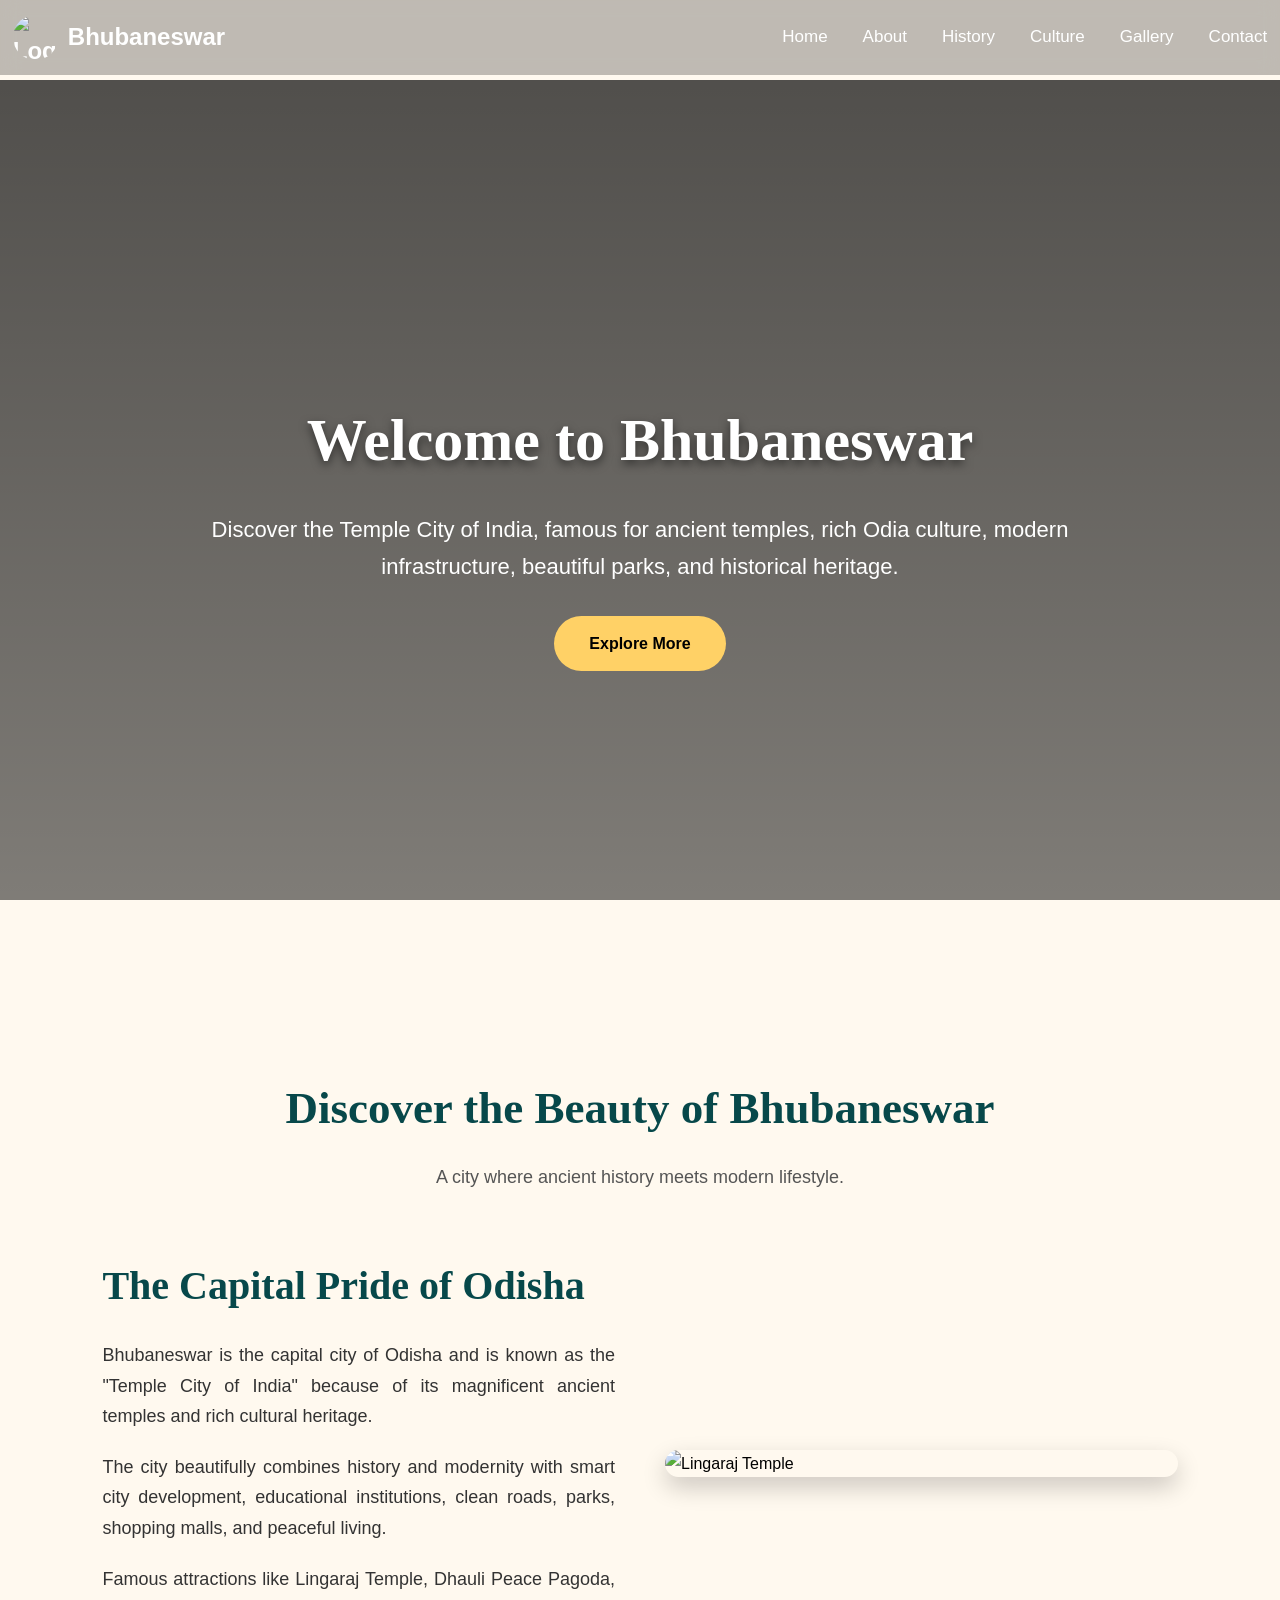
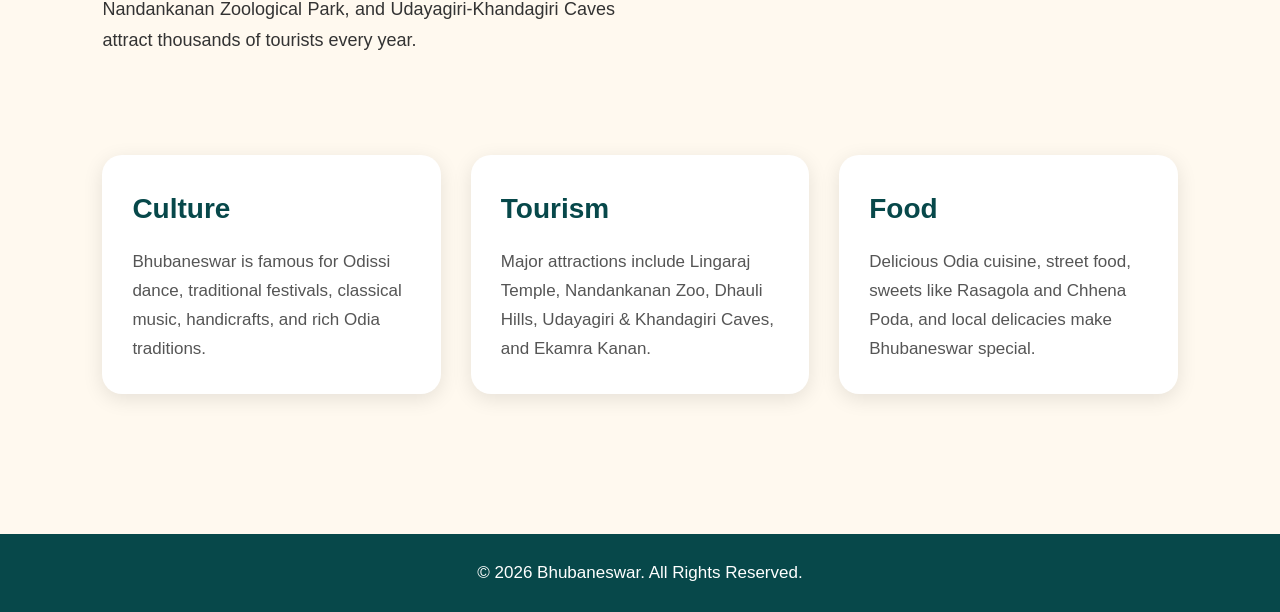
==== Preetisudha_TaskSubmission/Task4/index.html @ 6d7b1679 "Add files via upload" ====
<!DOCTYPE html>
<html lang="en">
<head>
  <meta charset="UTF-8" />
  <meta name="viewport" content="width=device-width, initial-scale=1.0" />
  <title>Bhubaneswar | Home</title>
  <link rel="shortcut icon" href="/image/favicon.jpg" type="image/x-icon" />
  <link rel="stylesheet" href="style.css">
</head>

<body>
  <nav>
    <div class="logo">
      <img src="/image/favicon.jpg" alt="Logo">
      <span>Bhubaneswar</span>
    </div>
    <ul class="nav-links">
      <li><a href="index.html">Home</a></li>
      <li><a href="about.html">About</a></li>
      <li><a href="history.html">History</a></li>
      <li><a href="culture.html">Culture</a></li>
      <li><a href="gallery.html">Gallery</a></li>
      <li><a href="contact.html">Contact</a></li>
    </ul>
  </nav>

  <header>
    <div class="hero-content">
      <h1>Welcome to Bhubaneswar</h1>
      <p>
        Discover the Temple City of India, famous for
        ancient temples, rich Odia culture, modern infrastructure,
        beautiful parks, and historical heritage.
      </p>
      <a href="#intro" class="hero-btn">Explore More</a>
    </div>
  </header>

  <main>
    <div class="section-title" id="intro">
      <h2>Discover the Beauty of Bhubaneswar</h2>
      <p>
        A city where ancient history meets modern lifestyle.
      </p>
    </div>
    <section class="intro-container">
      <div class="intro-text">
        <h3>The Capital Pride of Odisha</h3>
        <p>
          Bhubaneswar is the capital city of Odisha and is known
          as the "Temple City of India" because of its magnificent
          ancient temples and rich cultural heritage.
        </p>
        <p>
          The city beautifully combines history and modernity with
          smart city development, educational institutions,
          clean roads, parks, shopping malls, and peaceful living.
        </p>
        <p>
          Famous attractions like Lingaraj Temple, Dhauli Peace Pagoda,
          Nandankanan Zoological Park, and Udayagiri-Khandagiri Caves
          attract thousands of tourists every year.
        </p>
      </div>
      <div class="intro-image">
        <img
          src="/image/lingaraj.jpg"
          alt="Lingaraj Temple"
        >
      </div>
    </section>
    <section class="card-section">
      <div class="cards">
        <div class="card">
          <h3>Culture</h3>
          <p>
            Bhubaneswar is famous for Odissi dance,
            traditional festivals, classical music,
            handicrafts, and rich Odia traditions.
          </p>
        </div>
        <div class="card">
          <h3>Tourism</h3>
          <p>
            Major attractions include Lingaraj Temple,
            Nandankanan Zoo, Dhauli Hills,
            Udayagiri & Khandagiri Caves, and Ekamra Kanan.
          </p>
        </div>
        <div class="card">
          <h3>Food</h3>
          <p>
            Delicious Odia cuisine, street food,
            sweets like Rasagola and Chhena Poda,
            and local delicacies make Bhubaneswar special.
          </p>
        </div>
      </div>
    </section>
  </main>
  <footer>
    &copy;
    <script>
      document.write(new Date().getFullYear())
    </script>
    Bhubaneswar. All Rights Reserved.
  </footer>
</body>
</html>
---- Preetisudha_TaskSubmission/Task4/style.css ----
*{
      margin:0;
      padding:0;
      box-sizing:border-box;
      scroll-behavior:smooth;
    }
    body{
      font-family:'Segoe UI', Tahoma, Geneva, Verdana, sans-serif;
      background:rgb(255, 249, 239);
      overflow-x:hidden;
      line-height:1.7;
      padding-top:80px;
    }
    img{
      width:100%;
      display:block;
    }

    a{
      text-decoration:none;
      color:white;
    }

    li{
      list-style:none;
    }
    nav{
      width:100%;
      position:fixed;
      top: 0;
      left:0;
      z-index:1000;

      display:flex;
      justify-content:space-between;
      align-items:center;

      padding:15px 1%;

      background:rgba(0,0,0,0.25);
      backdrop-filter:blur(10px);
    }

    .logo{
      display:flex;
      align-items:center;
      gap:10px;
      color:white;
      font-size:24px;
      font-weight:700;
    }

    .logo img{
      width:45px;
      height:45px;
      border-radius:50%;
    }

    .nav-links{
      display:flex;
      gap:35px;
    }

    .nav-links a{
      position:relative;
      font-size:17px;
      font-weight:500;
      transition:0.3s;
    }

    .nav-links a:hover{
      color:#ffd166;
    }

    .nav-links a::after{
      content:"";
      position:absolute;
      left:0;
      bottom:-5px;
      width:0%;
      height:2px;
      background:#ffd166;
      transition:0.3s;
    }

    .nav-links a:hover::after{
      width:100%;
    }

    header{
      width:100%;
      min-height:100vh;

      background:
      linear-gradient(rgba(0,0,0,0.7), rgba(0,0,0,0.5)),
      url('/image/gallery3.jpg');

      background-size:cover;
      background-position:center;
      background-repeat:no-repeat;
      background-attachment:fixed;

      display:flex;
      justify-content:center;
      align-items:center;
      text-align:center;
      padding:20px;
    }

    .hero-content{
      color:white;
      max-width:900px;
      animation:fadeIn 1.2s ease;
    }

    .hero-content h1{
      font-size:60px;
      margin-bottom:20px;
      font-family:Georgia, 'Times New Roman', Times, serif;
      text-shadow:0px 4px 10px rgba(0,0,0,0.5);
    }

    .hero-content p{
      font-size:22px;
      margin-bottom:30px;
    }

    .hero-btn{
      display:inline-block;
      padding:14px 35px;
      background:#ffd166;
      color:black;
      border-radius:50px;
      font-weight:600;
      transition:0.3s;
    }

    .hero-btn:hover{
      transform:translateY(-5px);
      background:white;
    }

    @keyframes fadeIn{
      from{
        opacity:0;
        transform:translateY(30px);
      }
      to{
        opacity:1;
        transform:translateY(0);
      }
    }

    main{
      width:100%;
      padding:90px 8%;
    }

    .section-title{
      text-align:center;
      margin-bottom:60px;
    }

    .section-title h2{
      font-size:45px;
      color:rgb(7,72,74);
      margin-bottom:15px;
      font-family:Georgia, 'Times New Roman', Times, serif;
    }

    .section-title p{
      color:#555;
      font-size:18px;
    }
    .intro-container{
      display:flex;
      align-items:center;
      gap:50px;
      margin-bottom:80px;
    }

    .intro-text{
      flex:1;
    }

    .intro-text h3{
      font-size:40px;
      color:rgb(7,72,74);
      margin-bottom:20px;
      font-family:Georgia, 'Times New Roman', Times, serif;
    }

    .intro-text p{
      font-size:18px;
      margin-bottom:20px;
      color:#333;
      text-align:justify;
    }

    .intro-image{
      flex:1;
    }

    .intro-image img{
      border-radius:20px;
      box-shadow:0px 10px 25px rgba(0,0,0,0.2);
      transition:0.4s;
    }

    .intro-image img:hover{
      transform:scale(1.03);
    }
    .card-section{
      margin-top:50px;
    }

    .cards{
      display:grid;
      grid-template-columns:repeat(auto-fit, minmax(250px, 1fr));
      gap:30px;
    }

    .card{
      background:white;
      padding:30px;
      border-radius:20px;
      box-shadow:0 5px 20px rgba(0,0,0,0.1);
      transition:0.4s;
    }

    .card:hover{
      transform:translateY(-10px);
    }

    .card h3{
      margin-bottom:15px;
      color:rgb(7,72,74);
      font-size:28px;
    }

    .card p{
      color:#555;
      font-size:17px;
    }

    footer{
      background:rgb(7,72,74);
      color:white;
      text-align:center;
      padding:25px;
      margin-top:50px;
      font-size:17px;
    }
    @media(max-width:992px){

      .hero-content h1{
        font-size:55px;
      }

      .intro-container{
        flex-direction:column;
      }

    }

    @media(max-width:768px){

      nav{
        flex-direction:column;
        gap:15px;
      }

      .nav-links{
        flex-wrap:wrap;
        justify-content:center;
        gap:20px;
      }

      .hero-content h1{
        font-size:42px;
      }

      .hero-content p{
        font-size:18px;
      }

      .section-title h2{
        font-size:35px;
      }

      .intro-text h3{
        font-size:32px;
      }

    }

    @media(max-width:480px){

      .hero-content h1{
        font-size:34px;
      }

      .hero-content p{
        font-size:16px;
      }

      .hero-btn{
        padding:12px 28px;
      }

      .nav-links{
        gap:15px;
      }

      .nav-links a{
        font-size:15px;
      }

    }
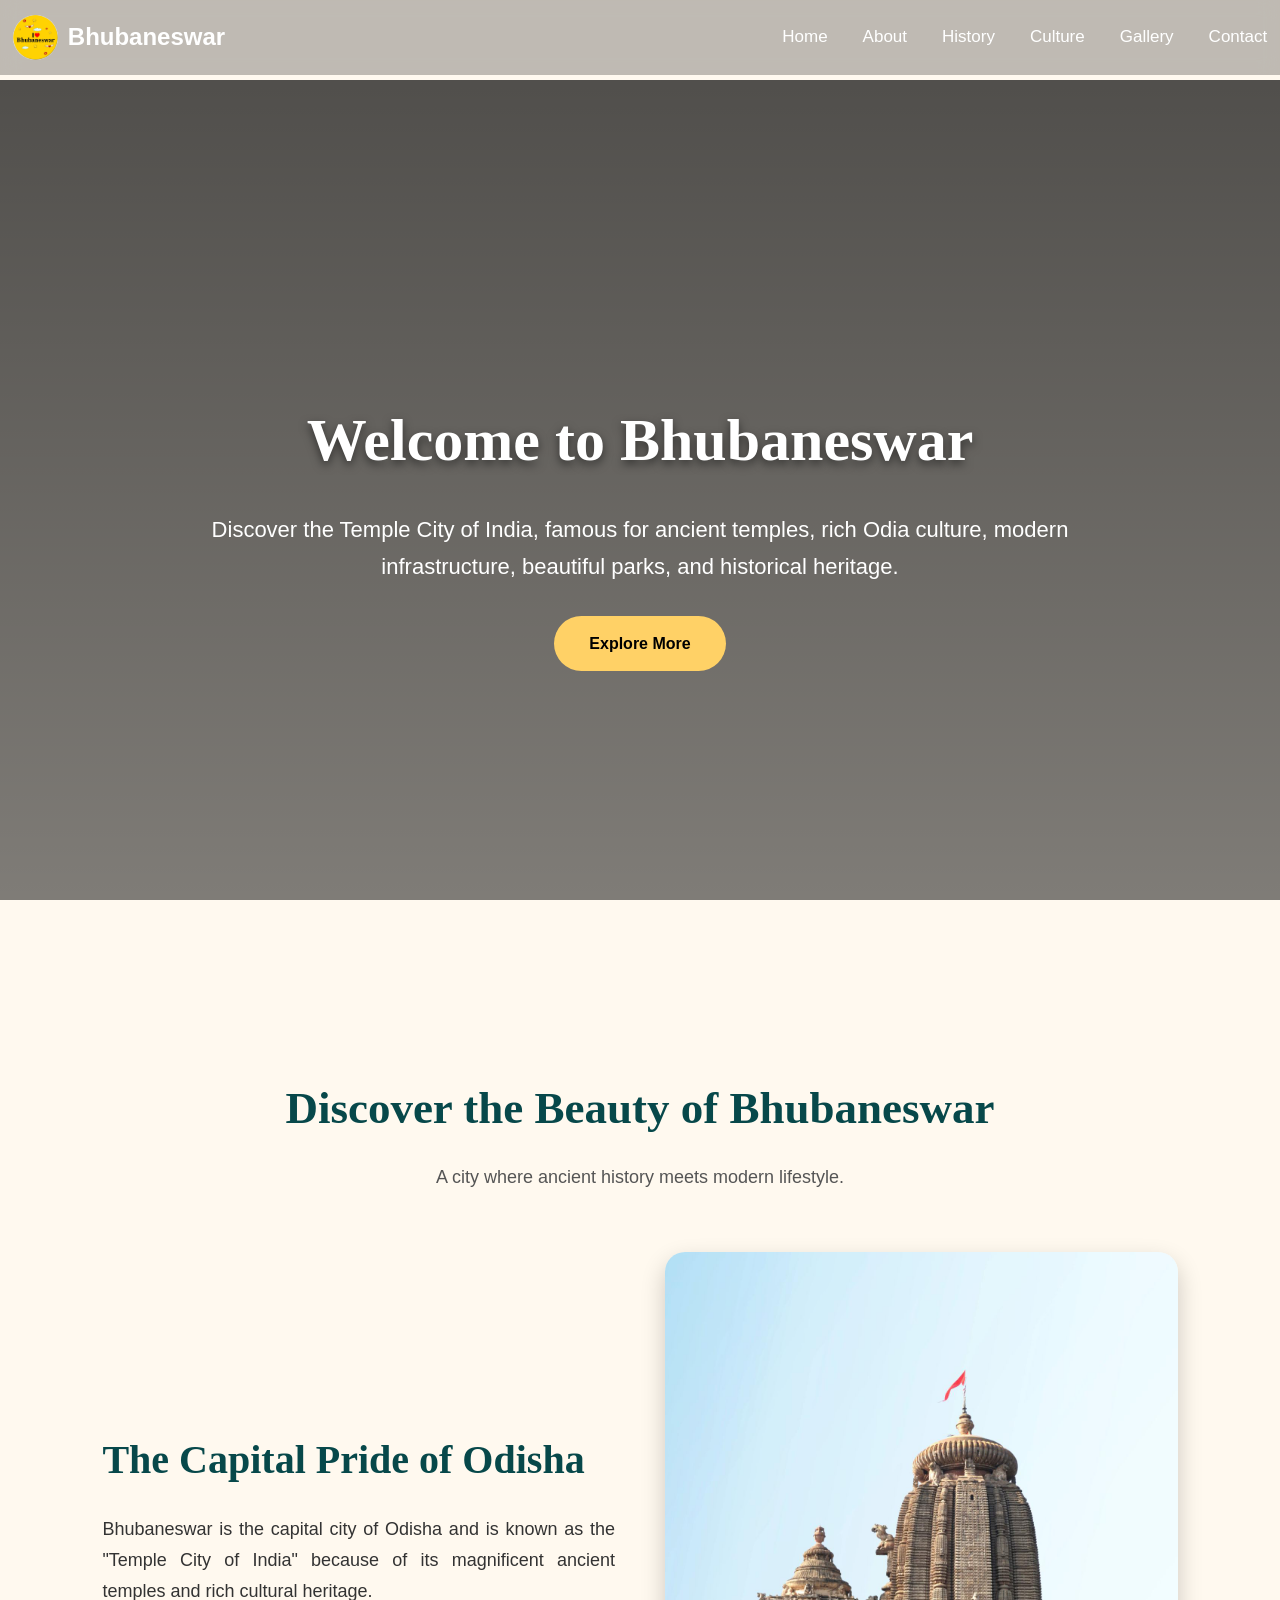
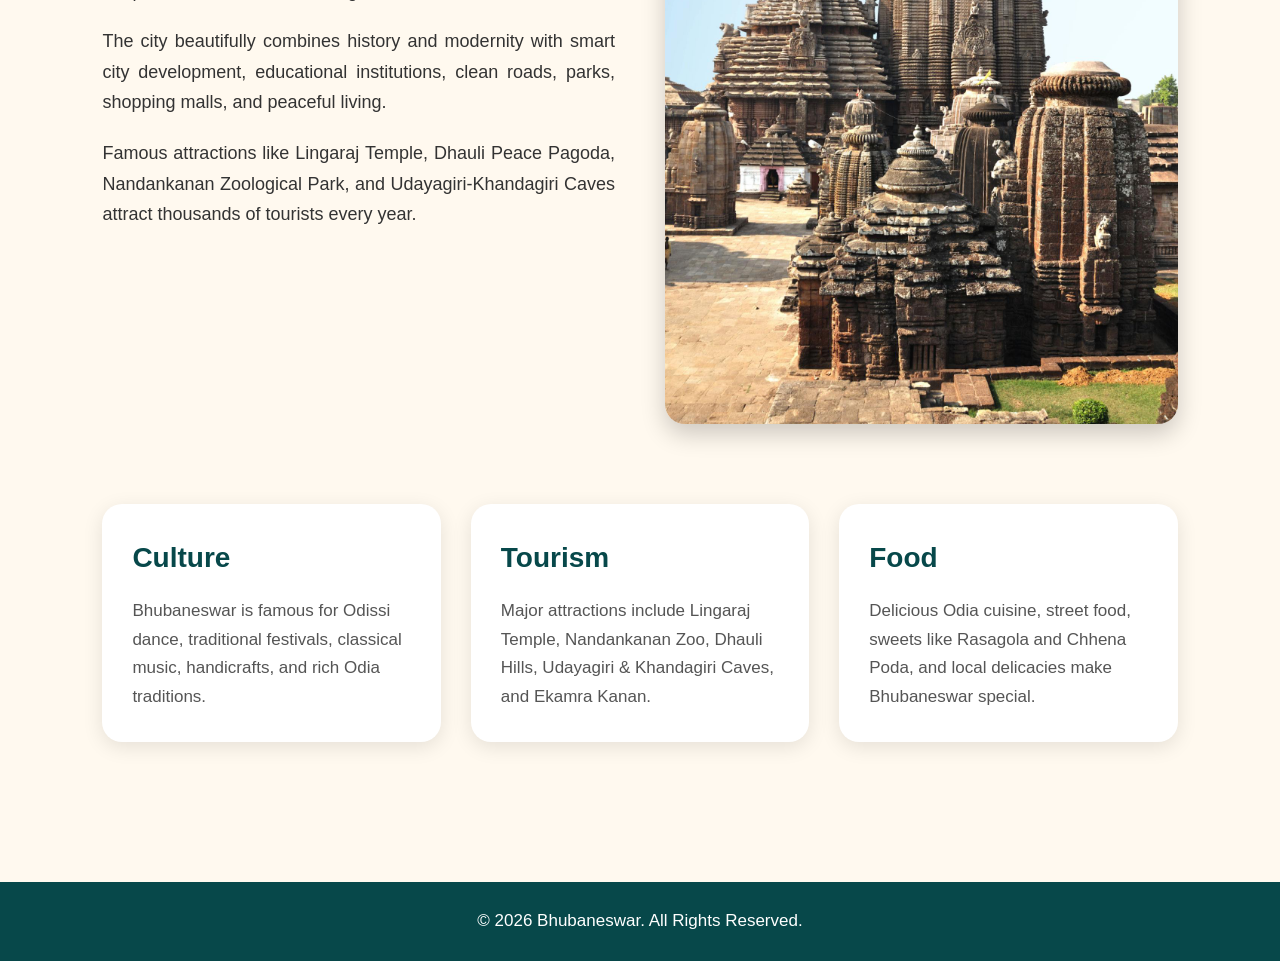
==== commit 18155ee5: "Update index.html" ====
--- a/Preetisudha_TaskSubmission/Task4/index.html
+++ b/Preetisudha_TaskSubmission/Task4/index.html
@@ -4,14 +4,14 @@
   <meta charset="UTF-8" />
   <meta name="viewport" content="width=device-width, initial-scale=1.0" />
   <title>Bhubaneswar | Home</title>
-  <link rel="shortcut icon" href="/image/favicon.jpg" type="image/x-icon" />
+  <link rel="shortcut icon" href="image/favicon.jpg" type="image/x-icon" />
   <link rel="stylesheet" href="style.css">
 </head>
 
 <body>
   <nav>
     <div class="logo">
-      <img src="/image/favicon.jpg" alt="Logo">
+      <img src="image/favicon.jpg" alt="Logo">
       <span>Bhubaneswar</span>
     </div>
     <ul class="nav-links">
@@ -64,7 +64,7 @@
       </div>
       <div class="intro-image">
         <img
-          src="/image/lingaraj.jpg"
+          src="image/lingaraj.jpg"
           alt="Lingaraj Temple"
         >
       </div>
@@ -106,4 +106,4 @@
     Bhubaneswar. All Rights Reserved.
   </footer>
 </body>
-</html>+</html>
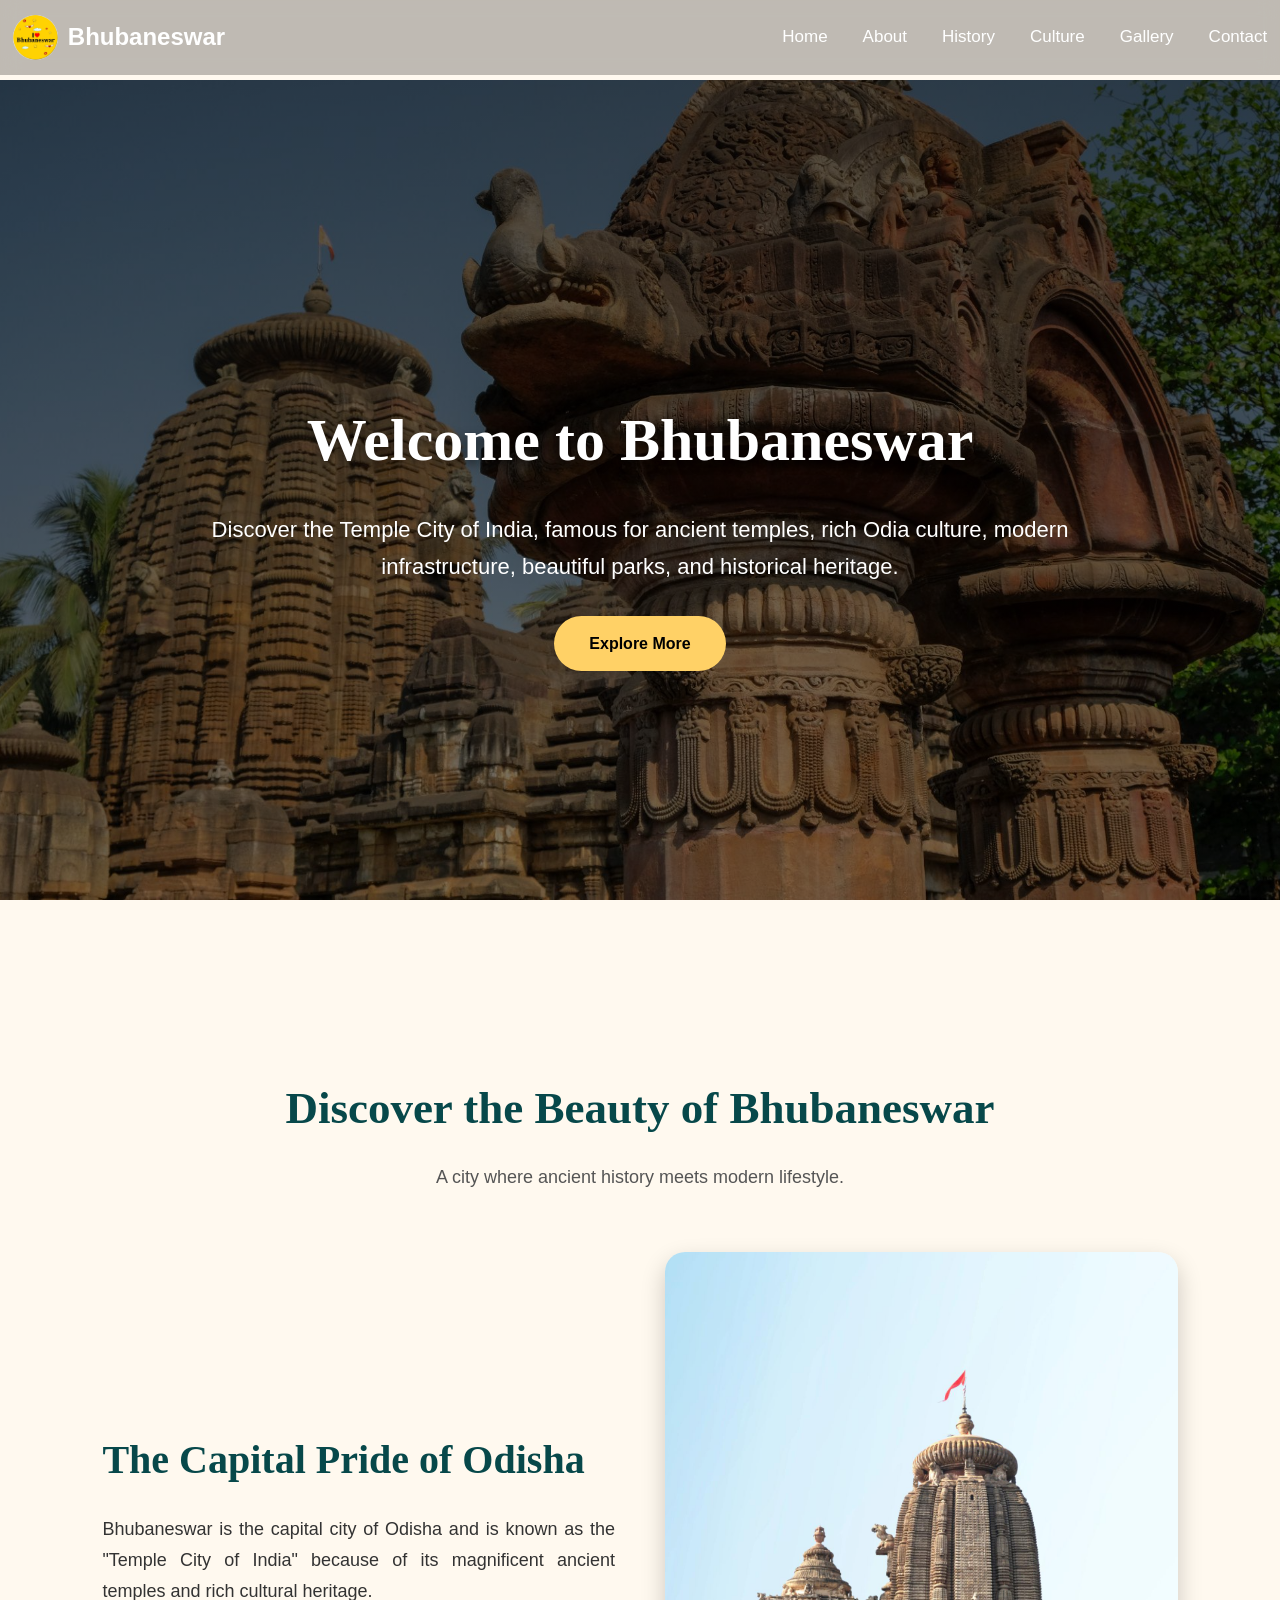
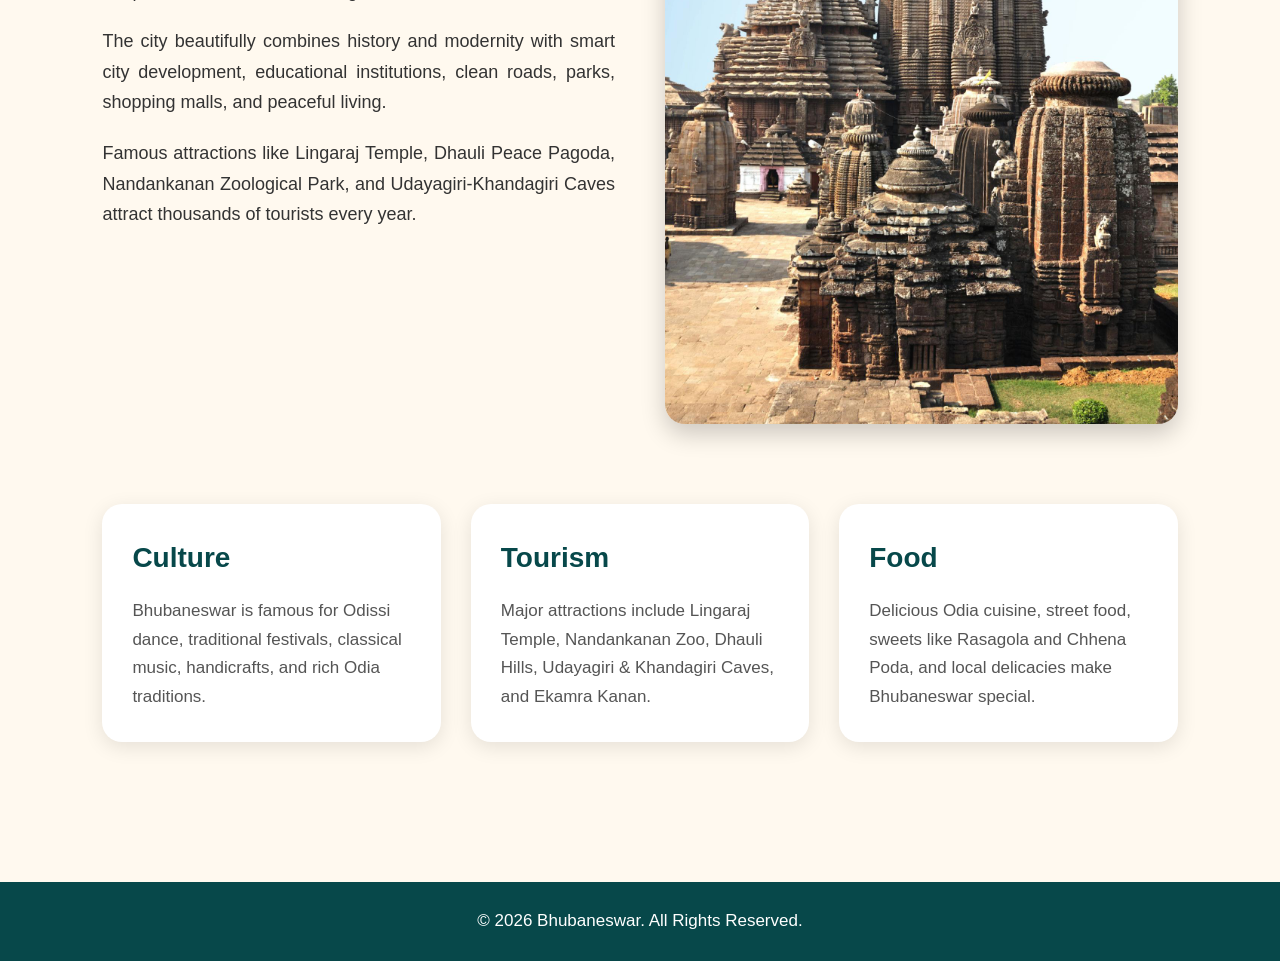
==== commit 3aed0eec: "Update index.html" ====
--- a/Preetisudha_TaskSubmission/Task4/index.html
+++ b/Preetisudha_TaskSubmission/Task4/index.html
@@ -18,7 +18,7 @@
       <li><a href="index.html">Home</a></li>
       <li><a href="about.html">About</a></li>
       <li><a href="history.html">History</a></li>
-      <li><a href="culture.html">Culture</a></li>
+      <li><a href="Culture.html">Culture</a></li>
       <li><a href="gallery.html">Gallery</a></li>
       <li><a href="contact.html">Contact</a></li>
     </ul>
--- a/Preetisudha_TaskSubmission/Task4/style.css
+++ b/Preetisudha_TaskSubmission/Task4/style.css
@@ -93,7 +93,7 @@
 
       background:
       linear-gradient(rgba(0,0,0,0.7), rgba(0,0,0,0.5)),
-      url('/image/gallery3.jpg');
+      url('image/gallery3.jpg');
 
       background-size:cover;
       background-position:center;
@@ -319,4 +319,4 @@
     }
 
 
-    +    
